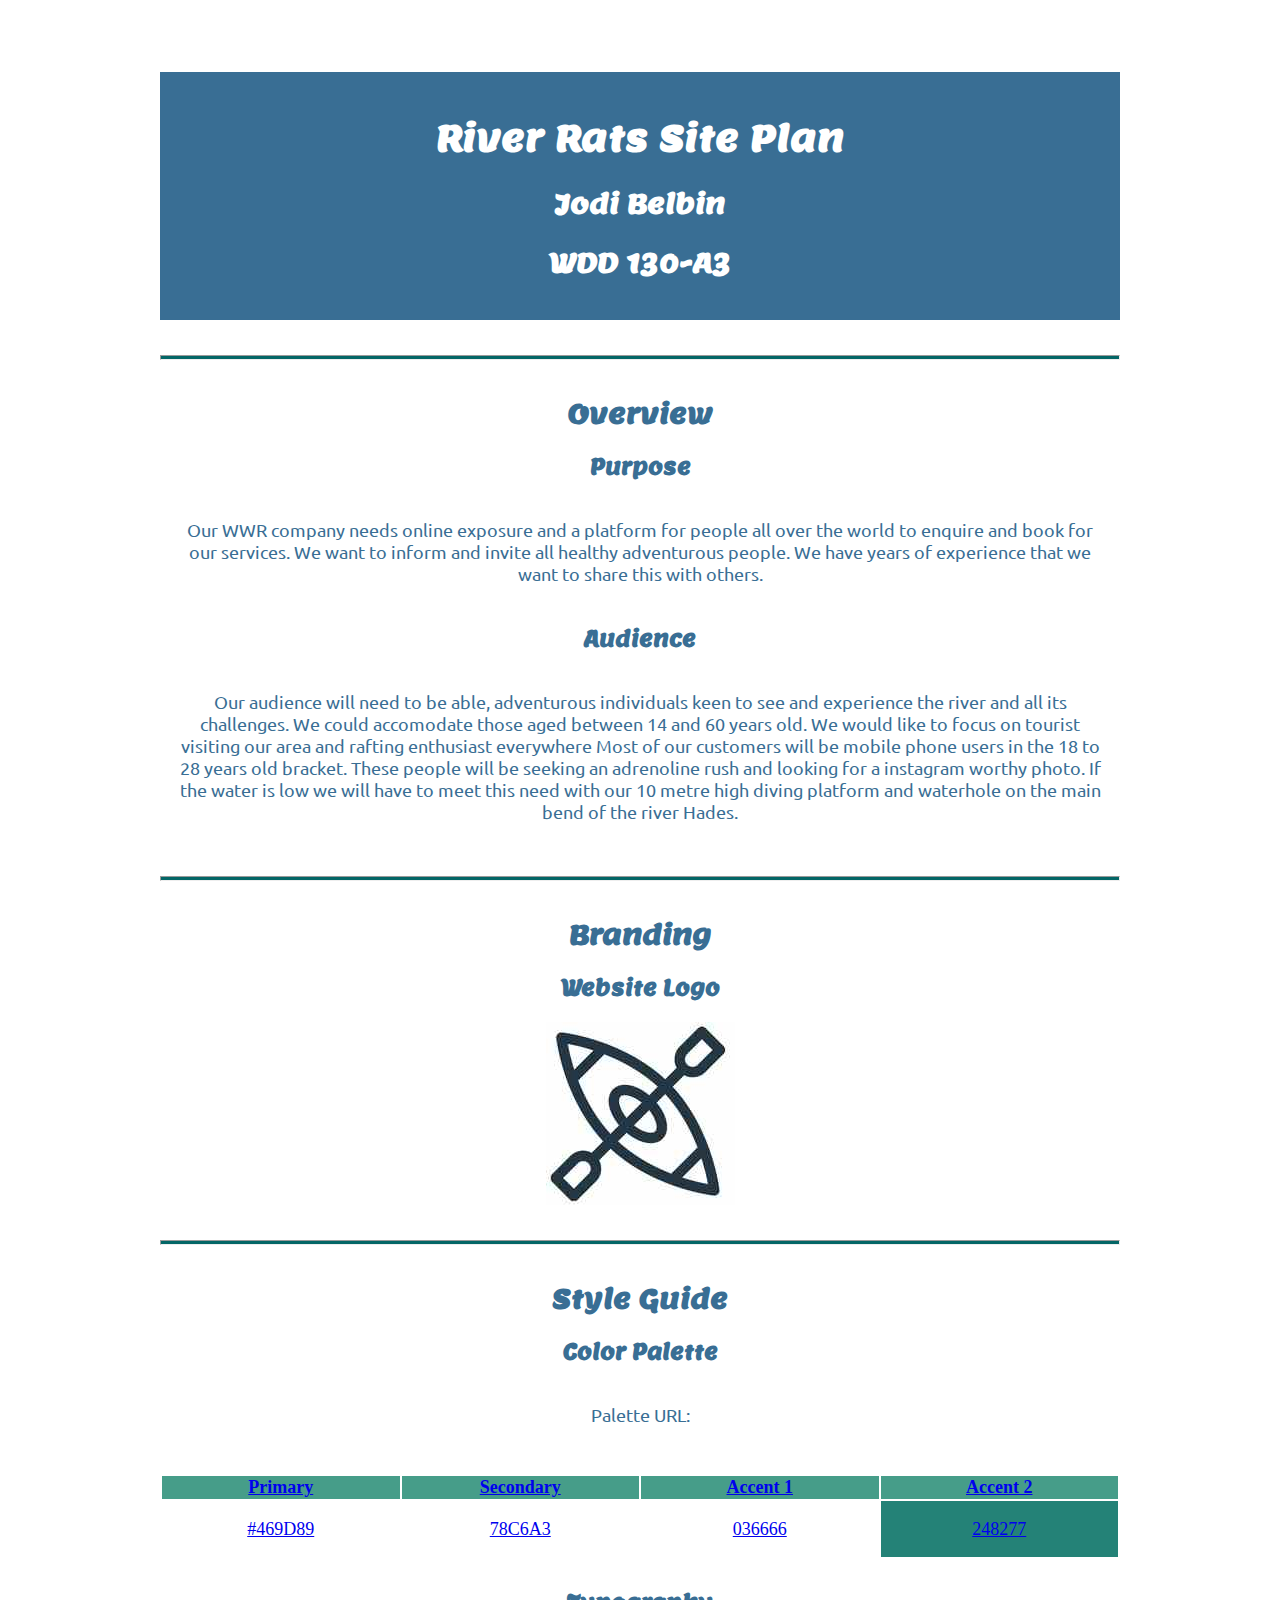
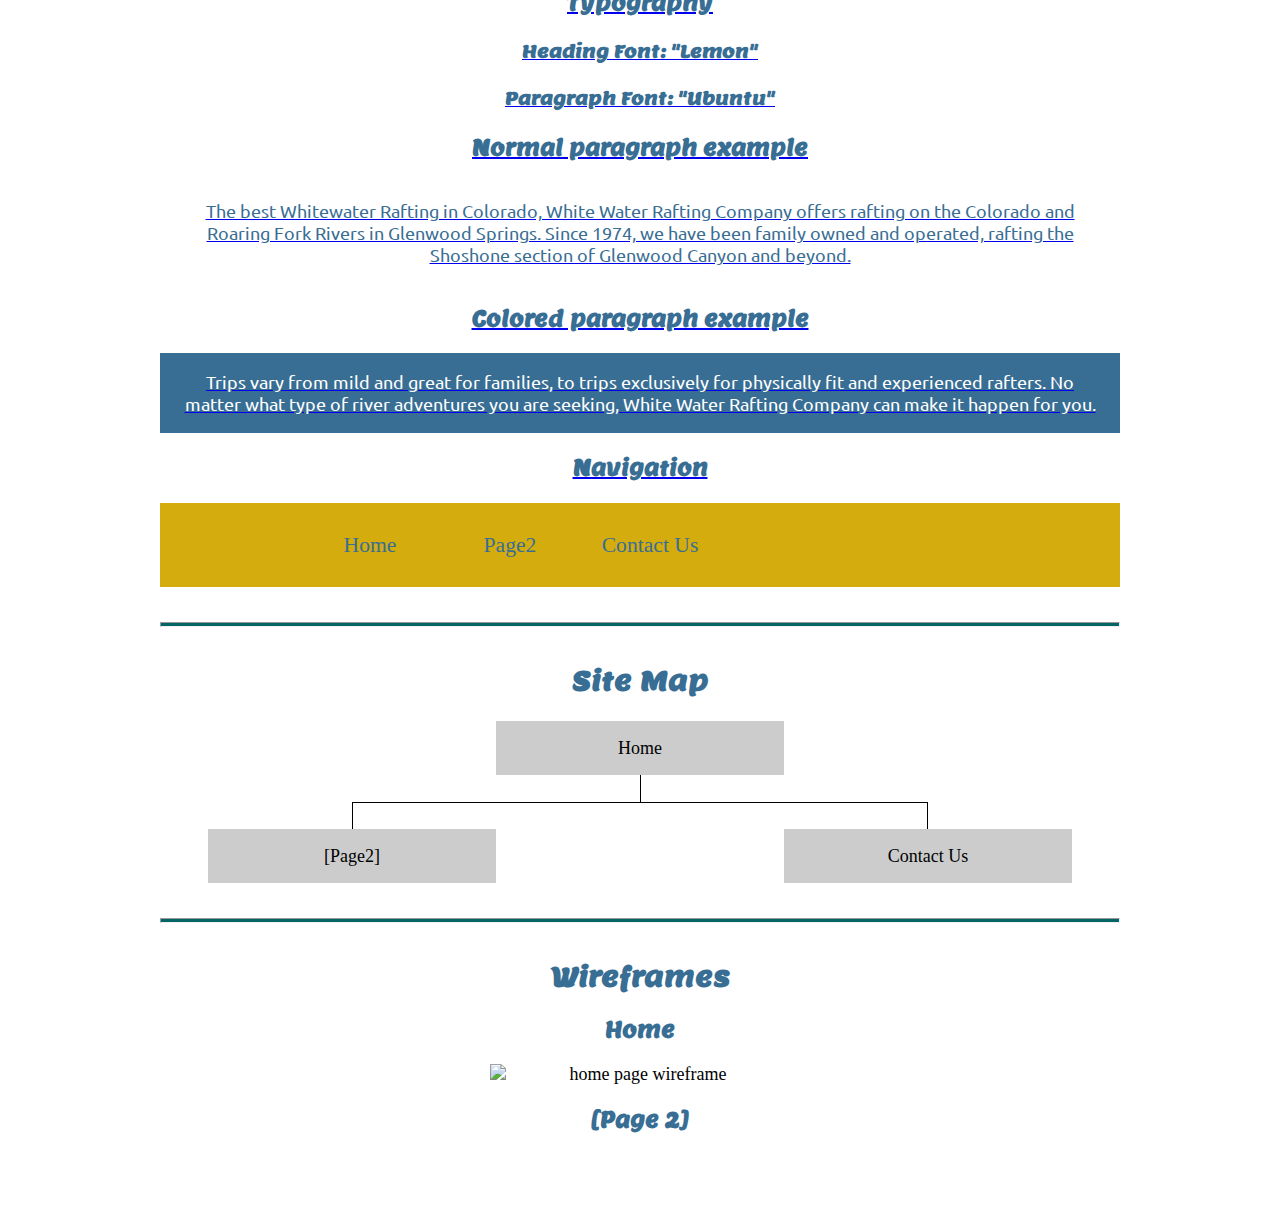
==== wwr/site-plan-rafting.html @ 91045339 "Fixed logo" ====
<!DOCTYPE html>
<html lang="en-us">

<head>
  <meta charset="utf-8" />
  <title>Site Plan</title>
  <link type="text/css" rel="stylesheet" href="styles/site-plan-rafting.css" />
</head>

<body>
  <header>
    <h1> River Rats Site Plan </h1>
    <h2>Jodi Belbin</h2>
    <h2>WDD 130-A3</h2>
    <!-- In the header above, add the name of your site, your name and class number. For example if you are in section 3 you would put WDD 130-03 -->
  </header>
  <main>
    <!-- ------------------------Steps 2-5------------------------------ -->
    <hr />
    <h2>Overview</h2>
    <h3>Purpose</h3>
    <p> Our WWR company needs online exposure and a platform for people
    all over the world to enquire and book for our services.
    We want to inform and invite all healthy adventurous people.
    We have years of experience that we want to share this with others.</p>
    <!-- change this -->

    <h3>Audience</h3>
    <p> Our audience will need to be able, adventurous individuals
    keen to see and experience the river and all its challenges.
    We could accomodate those aged between 14 and 60 years old. We would like to focus on
    tourist visiting our area and rafting enthusiast everywhere
    Most of our customers will be mobile phone users in the 18 to 28 years old bracket.
    These people will be seeking an adrenoline rush and looking for a instagram worthy photo.
    If the water is low we will have to meet this need with our 10 metre high diving platform
    and waterhole on the main bend of the river Hades.</p>
    <!-- change this -->

    <hr />
    <h2>Branding</h2>
    <h3>Website Logo</h3>
    <!-- Replace this with some sort of logo for your site.  A logo can be as simple as the name of your site in a nice font :) -->
    <img src="images/logo.jpg" alt="Logo image" />
    <hr />
    <h2>Style Guide</h2>

    <!-- ------------------------Steps 6-9------------------------------ -->

    <h3>Color Palette</h3>
    <!--  The colors you choose for a website are one of the most important decisions you will make. Follow the instructions on the activity in Canvas then return and replace the color codes below with the hex color codes (the 6 digit numbers that show at the bottom of each color) for the colors you have chosen below.  You should have at least 2 colors but do not have to fill in all 4 if you do not need them.  -->

    <!-- Copy and paste the URL to your finished palette below. Replace the href value that is there with yours. Make sure to paste it into both the href value and the content text of the <a> tag -->
    <p>Palette URL:</p>
    <a href="https://coolors.co/99e2b4-88d4ab-78c6a3-67b99a-56ab91-469d89-358f80-248277-14746f-036666"
      target="_blank"https://coolors.co/99e2b4-88d4ab-78c6a3-67b99a-56ab91-469d89-358f80-248277-14746f-036666</a>

    <table class="colors">
      <tr>
        <th>Primary</th><th>Secondary</th><th>Accent 1</th><th>Accent 2</th></tr>
      <!-- Replace the numbers in the boxes below with your hex color codes. Then switch to the site-plan.css file and change your colors there as well. -->
      <tr><td class="primary">#469D89</td><td class="secondary">78C6A3</td><td class="accent1">036666</td><td class="accent2">248277</td></tr>
    </table>

    <!-- ------------------------Steps 10-12------------------------------ -->

    <h3>Typography</h3>
    <!-- Choose a font for your paragraphs (body copy) and headlines. What font(s) have you chosen? Think also about which of your colors above you might use for background and font colors. -->

    <h4>
      Heading Font: "Lemon"
      <!-- change this -->
    </h4>
    <h4>
      Paragraph Font: "Ubuntu"
      <!-- change this -->
    </h4>
    <h3>Normal paragraph example</h3>
    <p>
      The best Whitewater Rafting in Colorado, White Water Rafting Company
      offers rafting on the Colorado and Roaring Fork Rivers in Glenwood
      Springs. Since 1974, we have been family owned and operated, rafting the
      Shoshone section of Glenwood Canyon and beyond.
    </p>
    <h3>Colored paragraph example</h3>
    <p class="colored">
      Trips vary from mild and great for families, to trips exclusively for
      physically fit and experienced rafters. No matter what type of river
      adventures you are seeking, White Water Rafting Company can make it
      happen for you.
    </p>

    <!-- ------------------------Step 13------------------------------ -->

    <h3>Navigation</h3>
    <!-- Think about how you want your navigation bar to look. In the site-plan.css file change the colors to your colors to get the look you desire. -->
    <nav>
      <a href="#">Home</a>
      <a href="#">Page2</a>
      <a href="#">Contact Us</a>
    </nav>
    <hr />
    <h2>Site Map</h2>
    <div class="sitemap">
      <div class="sm-home">Home</div>
      <div class="sm-page2">
        [Page2]
        <!-- this page will have a name later -->
      </div>
      <div class="sm-page3">Contact Us</div>

      <div class="top">&nbsp;</div>
      <div class="left">&nbsp;</div>
      <div class="right">&nbsp;</div>
    </div>
    <hr />
    <h2>Wireframes</h2>
    <!-- Create an additional wireframe for your site. List it here below the Home page wireframe. -->

    <h3>Home</h3>

    <img src="https://byui-wdd.github.io/wdd130/rafting_images/wireframe_home.png" alt="home page wireframe" />

    <h3>[Page 2]</h3>

    <!-- <img src="#" alt="page 2 wireframe"> -->
  </main>
</body>

</html>
---- wwr/styles/site-plan-rafting.css ----
/* if you are using any Google fonts change the font names below to your fonts. 
Any spaces in your font name should be replaced with a +. 
Fonts are separated by a & */
@import url('https://fonts.googleapis.com/css2?family=Lemon&family=Ubuntu:wght@300&display=swap');

:root {
  /* change the values below to your colors from your palette */
  --primary-color: #469D89  ;
  --secondary-color: #78C6A3 ;
  --accent1-color: #036666;
  --accent2-color: #248277;

  /* change the values below to your chosen font(s) */
  --heading-font: "Lemon";
  --paragraph-font: "Ubuntu", Helvetica, sans-serif;

  /* these colors below should be chosen from among your palette colors above */
  --headline-color-on-white: #396E94;  /* headlines on a white background */ 
  --headline-color-on-color: white; /* headlines on a colored background */ 
  --paragraph-color-on-white: #396E94; /* paragraph text on a white background */ 
  --paragraph-color-on-color: white; /* paragraph text on a colored background */ 
  --paragraph-background-color: #396E94  ;
  --nav-link-color: #396E94;
  --nav-background-color: #D4AC0D;
  --nav-hover-link-color: white;
  --nav-hover-background-color: #396E94;
}


/*  Look around below...but DON'T CHANGE ANYTHING! */

body {
  max-width: 960px;
  margin: 0 auto;
  padding: 4em;
  font-size: 18px;
  text-align: center;
}
img {
  display: block;
  margin: 0 auto;
  max-width: 300px;
}
h1, h2, h3, h4, h5, h6 {
  font-family: var(--heading-font);
  color: var(--headline-color-on-white);
}
h2 {
  text-align: center;
}
hr {
  height: 3px;
  margin: 35px 0;
  background: var(--accent1-color);
}
header {
  padding: 1em;
  text-align: center;
  color: var(--headline-color-on-color);
  background-color: var(--paragraph-background-color);
}
header > h1, header > h2 {
  color: var(--headline-color-on-color);
}
p {
  font-family: var(--paragraph-font);
  color: var(--paragraph-color-on-white);
  padding: 1em;
}
.colors {
  width: 100%;
  min-width: 350px;
  margin: 30px auto;
  text-align: center;
}
.colors th {
  background-color: #469D89;
}
.colors td{
  width: 25%;
  height: 3em;
}
.primary {
  background-color: #78C6A3 var(--primary-color);
}
.secondary {
  background-color: #036666  var(--secondary-color);
}
.accent1 {
  background-color:#248277 var(--accent1-color);
}
.accent2{
  background-color:var(--accent2-color);
}
p.colored {
  background-color: var(--paragraph-background-color);
  color: var(--paragraph-color-on-color);
}
nav {
  background-color: var(--nav-background-color);
  line-height: 3em;
  text-align: center;
  font-size: 1.2em;
}
nav  {
  list-style-type: none;
  display: flex;
}
nav a {
  padding:1em;
  min-width: 120px;
  text-decoration: none;
  padding: 10px;
}
nav a:link, nav a:visited {
  color: var(--nav-link-color);
}
nav a:hover {
  color: var(--nav-hover-link-color);
  background-color: var(--nav-hover-background-color);
}
.sitemap {
  display: grid;
  justify-content: center;

  grid-template-columns: repeat(6, 15%);
  grid-template-rows: 3em 1.5em 1.5em 3em;
  grid-template-areas: ". . home home . ."
    ". . . top . ."
    ". left left right right ."
    "page2 page2 . . page3 page3";
}
.sitemap > div {
  text-align: center;
}
.sm-home {
  grid-area: home;
  background-color: #ccc;
  line-height: 3em;
}
.sm-page2 {
  grid-area: page2;
  background-color: #ccc;
  line-height: 3em;
}
.sm-page3 {
  grid-area: page3;
  background-color: #ccc;
  line-height: 3em;
}
.top {
  grid-area: top;
  border-left: 1px solid;
}
.left {
  grid-area: left;
  border-top: 1px solid;
  border-left: 1px solid;
}
.right {
  grid-area: right;
  border-top: 1px solid;
  border-right: 1px solid;
}
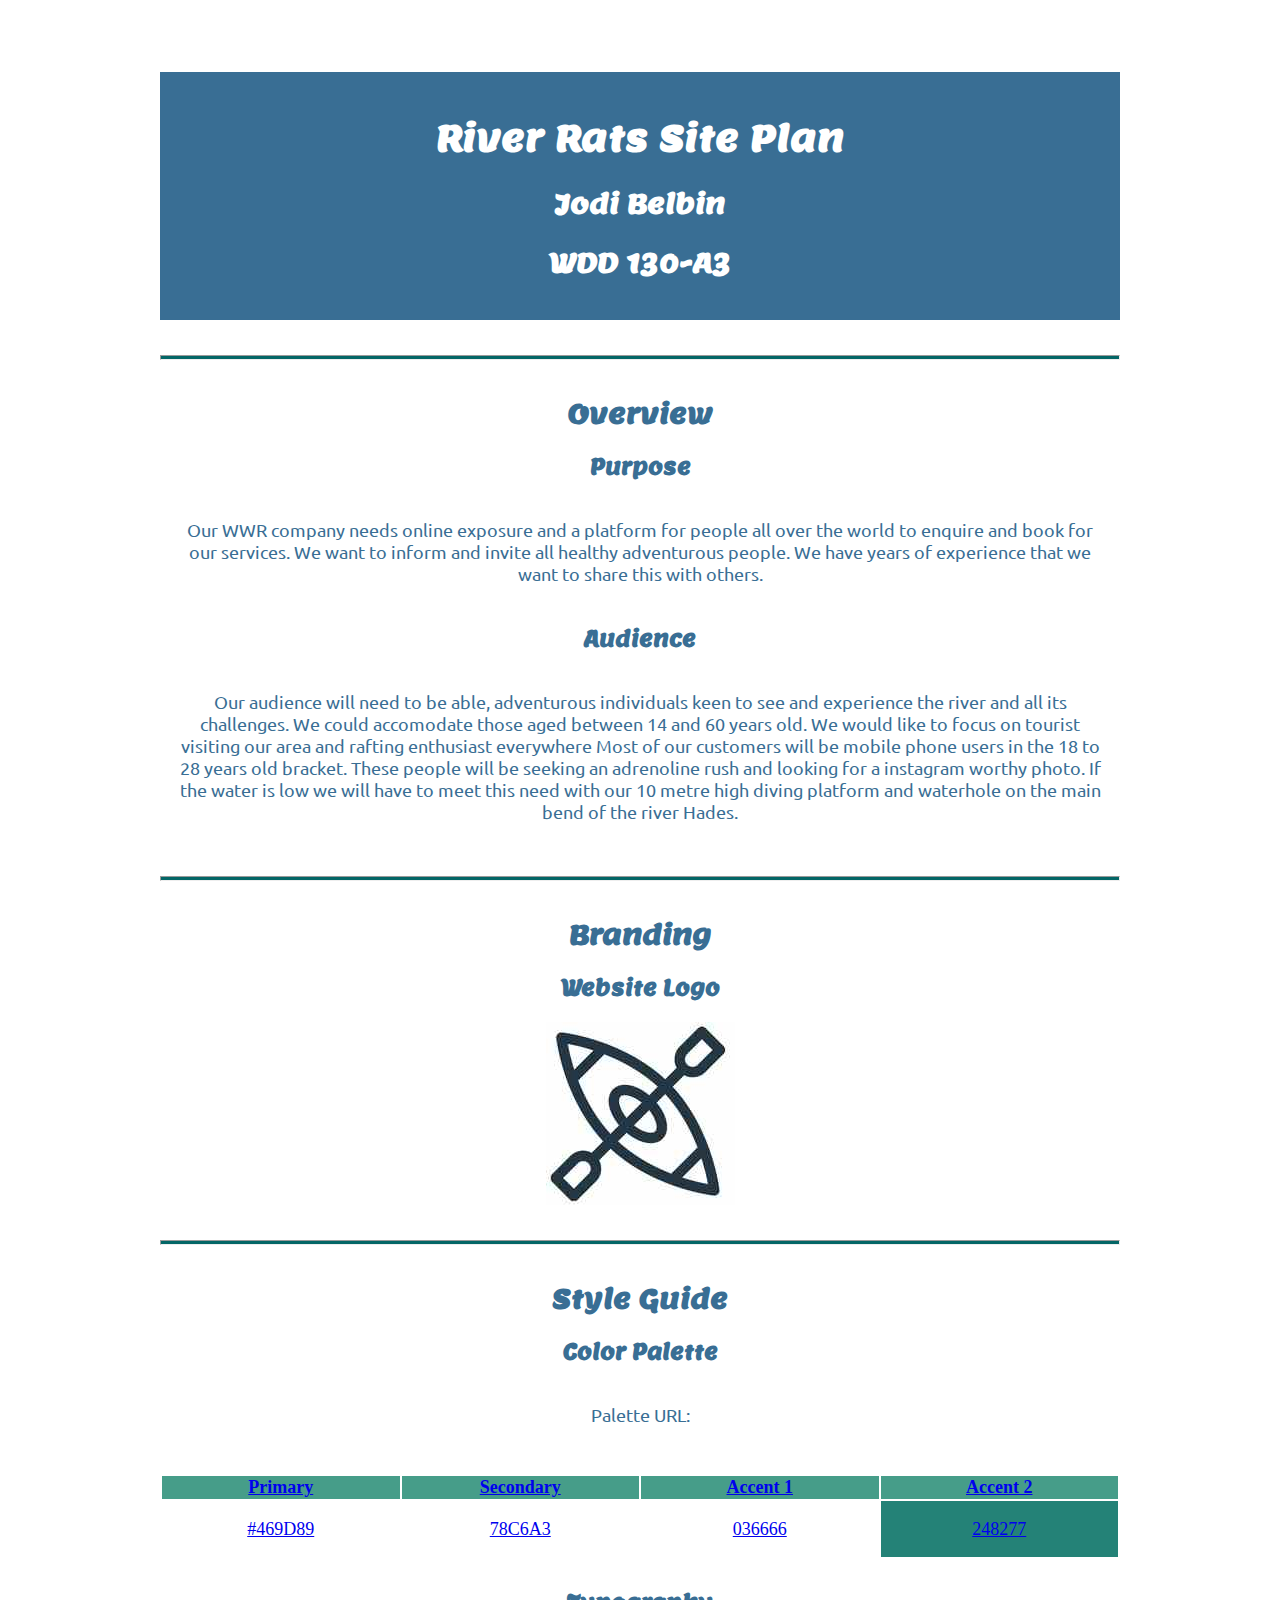
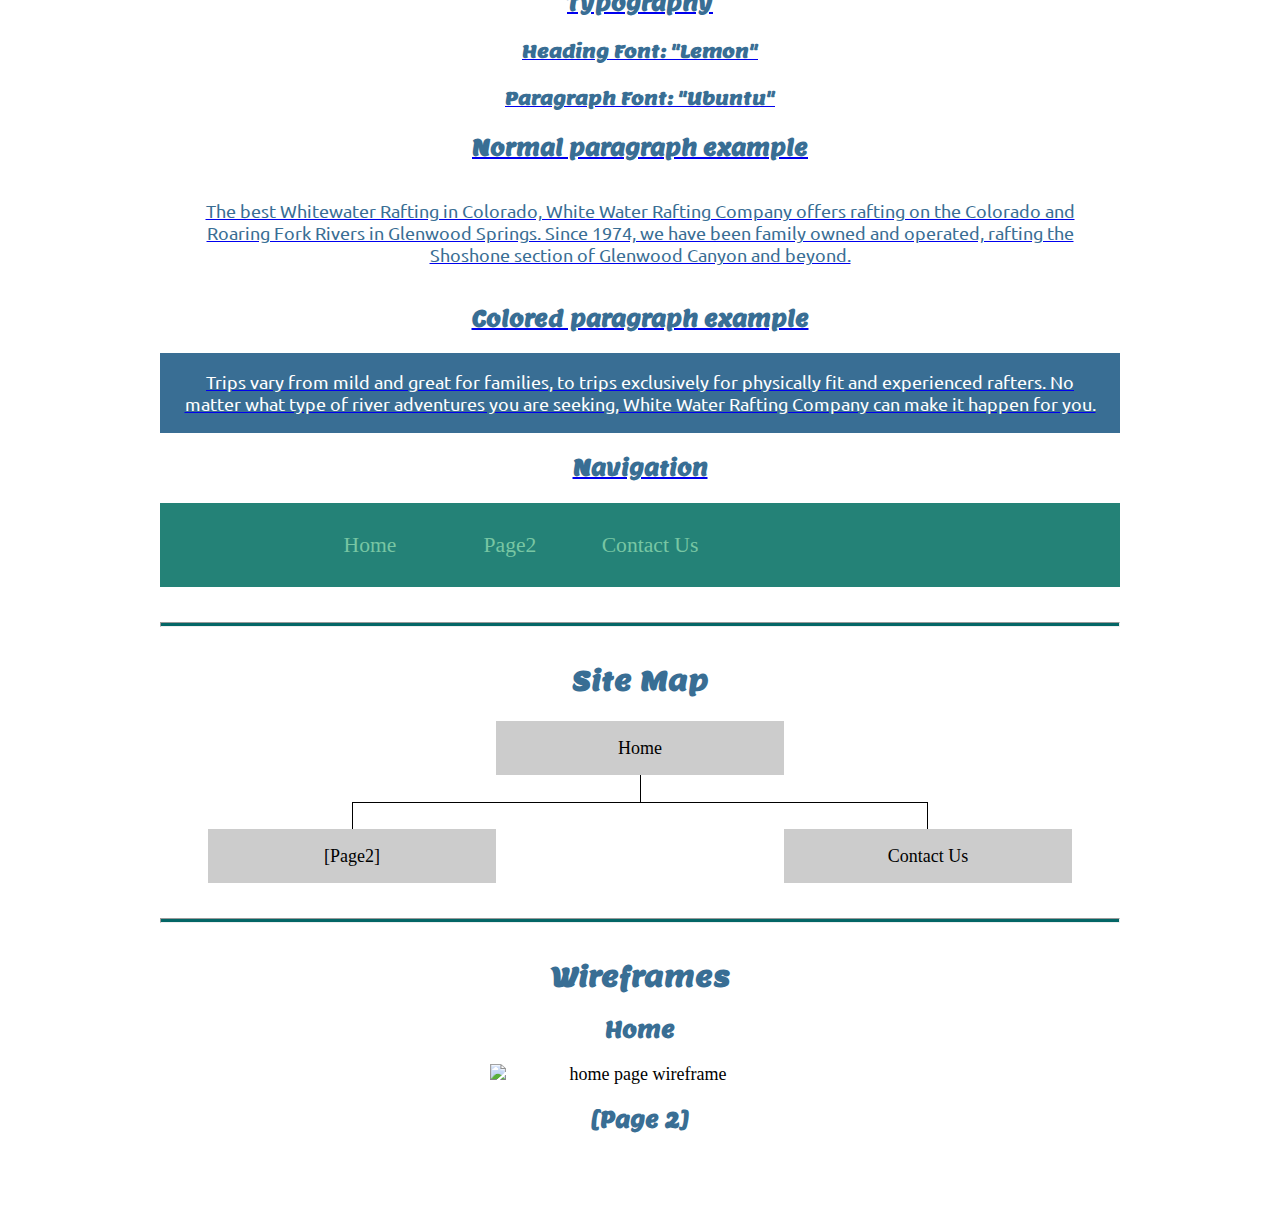
==== commit 510311af: "underline" ====
--- a/wwr/site-plan-rafting.html
+++ b/wwr/site-plan-rafting.html
@@ -76,7 +76,9 @@
       <!-- change this -->
     </h4>
     <h3>Normal paragraph example</h3>
-    <p>
+    <p><u>
+      
+    </u>
       The best Whitewater Rafting in Colorado, White Water Rafting Company
       offers rafting on the Colorado and Roaring Fork Rivers in Glenwood
       Springs. Since 1974, we have been family owned and operated, rafting the
--- a/wwr/styles/site-plan-rafting.css
+++ b/wwr/styles/site-plan-rafting.css
@@ -21,8 +21,8 @@
   --paragraph-color-on-white: #396E94; /* paragraph text on a white background */ 
   --paragraph-color-on-color: white; /* paragraph text on a colored background */ 
   --paragraph-background-color: #396E94  ;
-  --nav-link-color: #396E94;
-  --nav-background-color: #D4AC0D;
+  --nav-link-color: #78C6A3;
+  --nav-background-color: #248277;
   --nav-hover-link-color: white;
   --nav-hover-background-color: #396E94;
 }
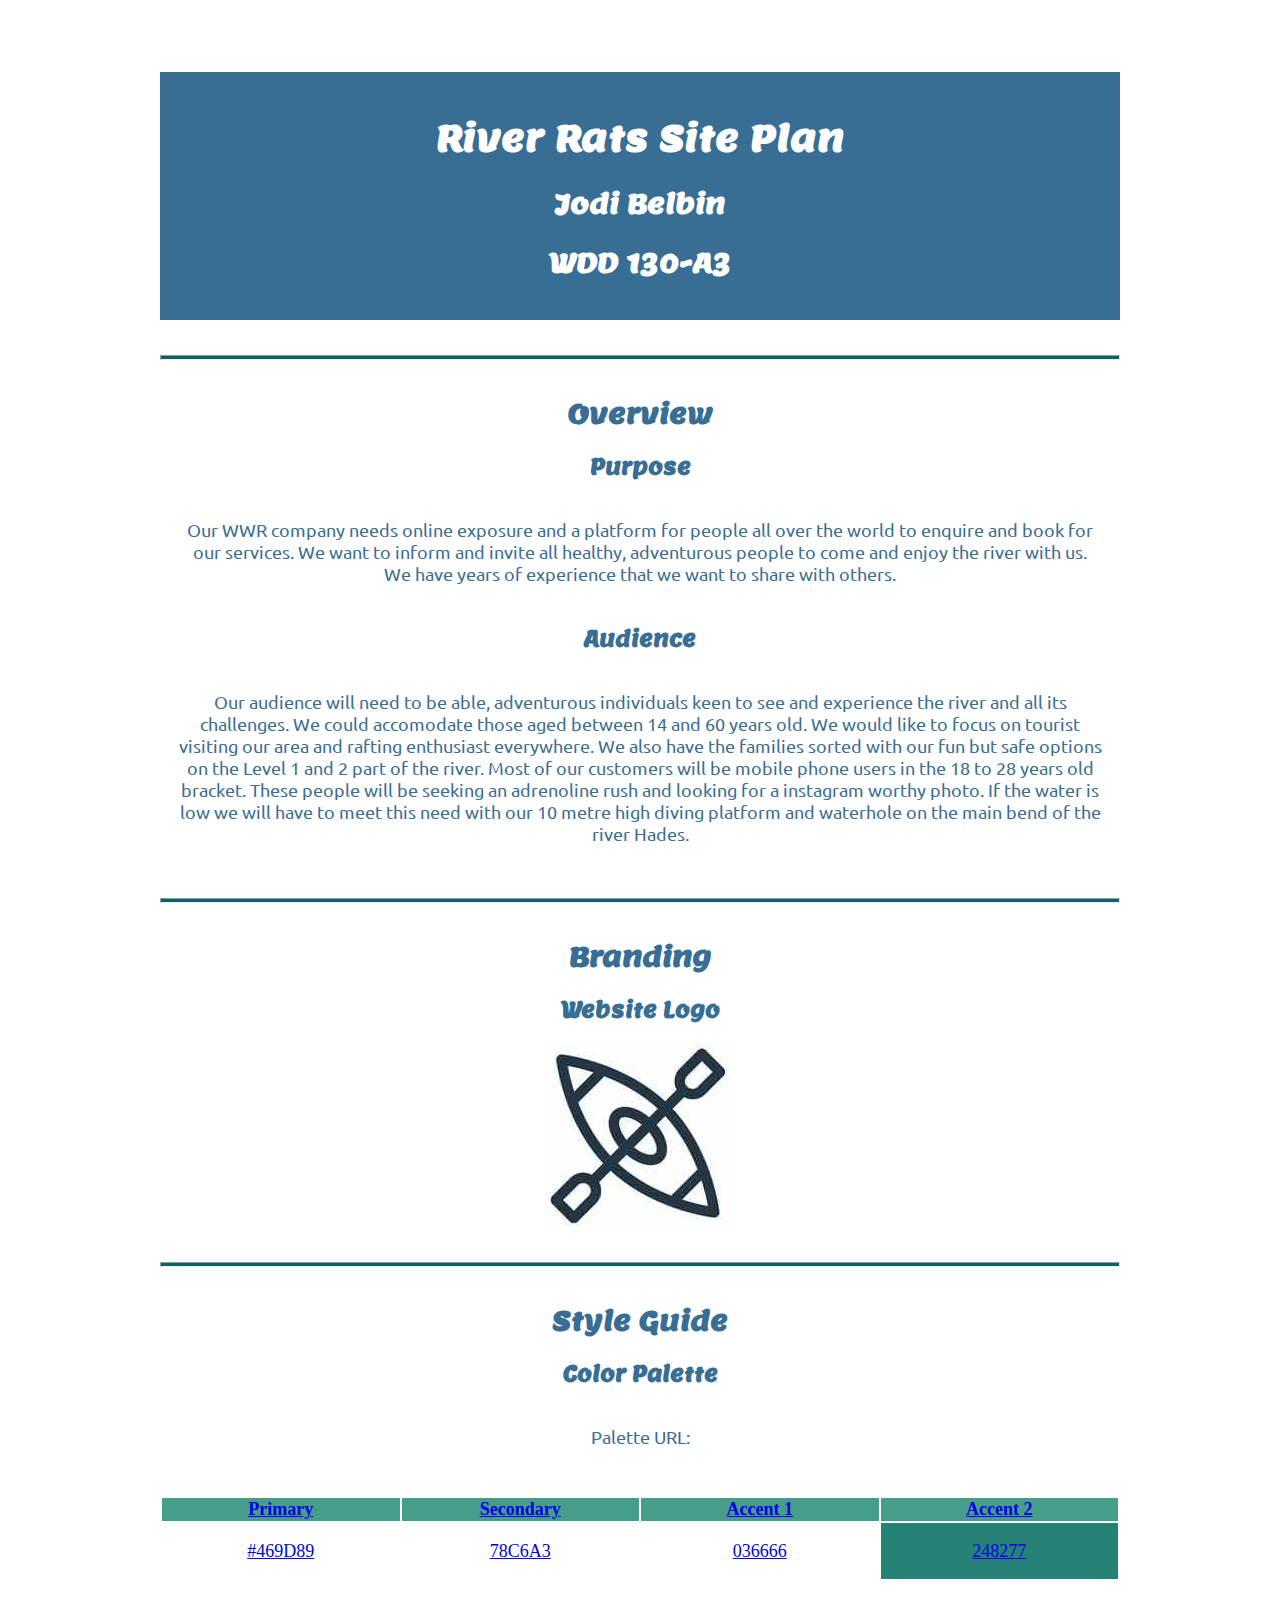
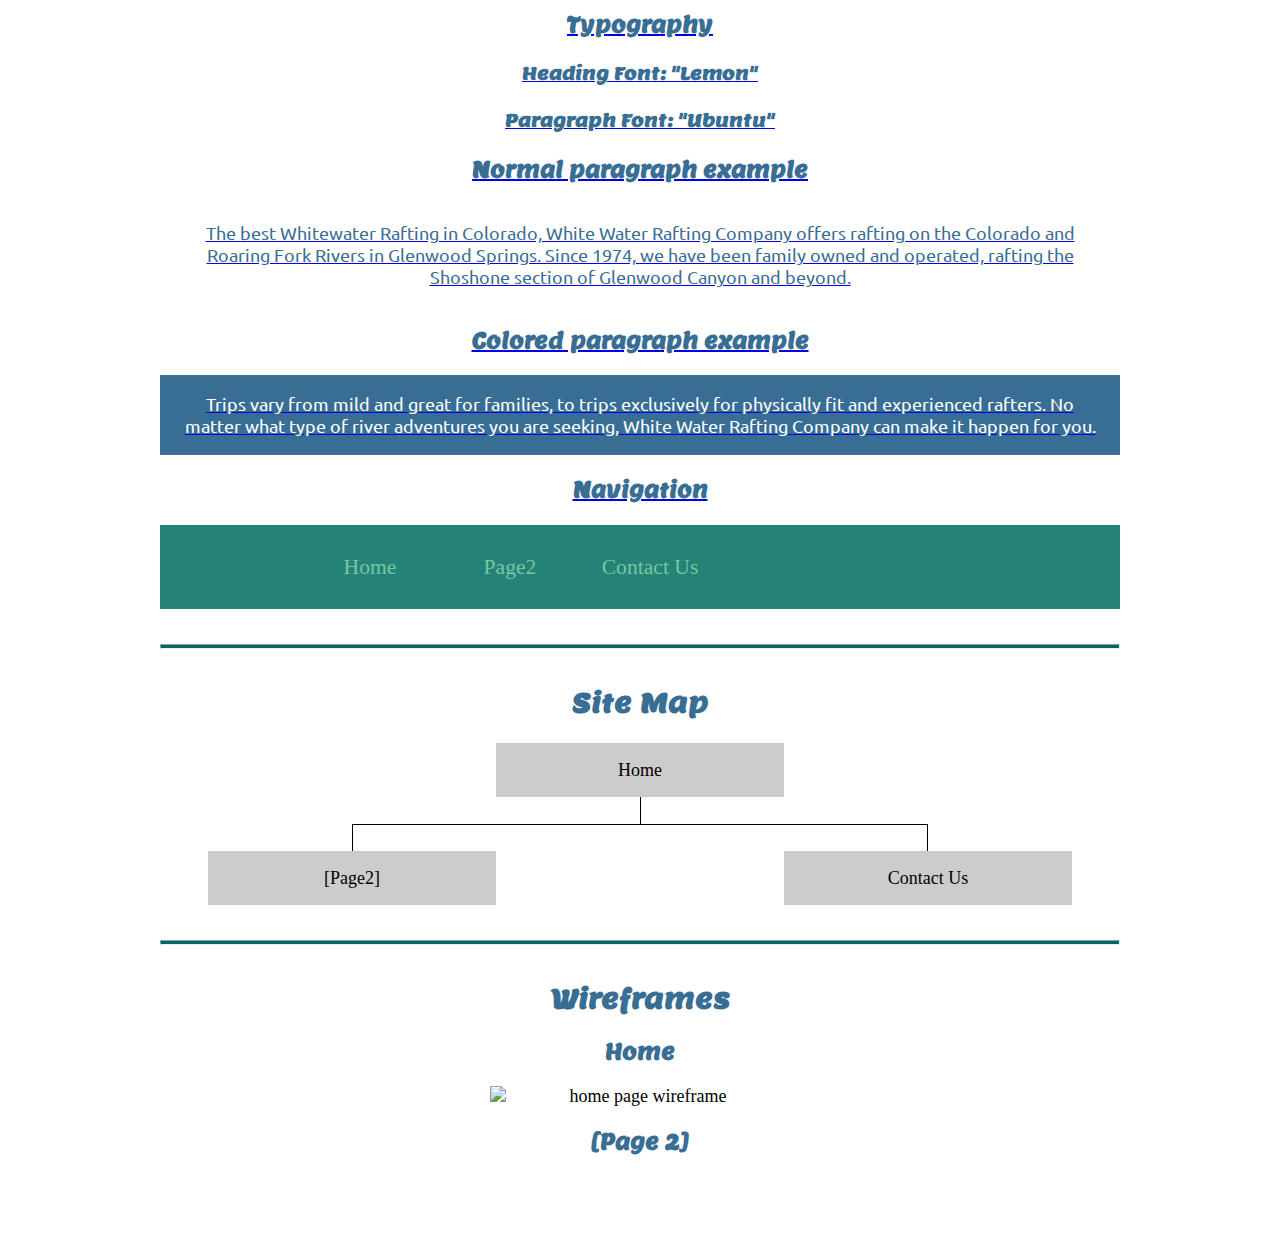
==== commit aa03ba58: "x" ====
--- a/wwr/site-plan-rafting.html
+++ b/wwr/site-plan-rafting.html
@@ -22,15 +22,16 @@
     <h3>Purpose</h3>
     <p> Our WWR company needs online exposure and a platform for people
     all over the world to enquire and book for our services.
-    We want to inform and invite all healthy adventurous people.
-    We have years of experience that we want to share this with others.</p>
+    We want to inform and invite all healthy, adventurous people to come and enjoy the river with us.
+    We have years of experience that we want to share with others.</p>
     <!-- change this -->
 
     <h3>Audience</h3>
     <p> Our audience will need to be able, adventurous individuals
     keen to see and experience the river and all its challenges.
     We could accomodate those aged between 14 and 60 years old. We would like to focus on
-    tourist visiting our area and rafting enthusiast everywhere
+    tourist visiting our area and rafting enthusiast everywhere. We also have the families sorted
+    with our fun but safe options on the Level 1 and 2 part of the river.
     Most of our customers will be mobile phone users in the 18 to 28 years old bracket.
     These people will be seeking an adrenoline rush and looking for a instagram worthy photo.
     If the water is low we will have to meet this need with our 10 metre high diving platform
@@ -76,9 +77,7 @@
       <!-- change this -->
     </h4>
     <h3>Normal paragraph example</h3>
-    <p><u>
-      
-    </u>
+    <p>
       The best Whitewater Rafting in Colorado, White Water Rafting Company
       offers rafting on the Colorado and Roaring Fork Rivers in Glenwood
       Springs. Since 1974, we have been family owned and operated, rafting the
